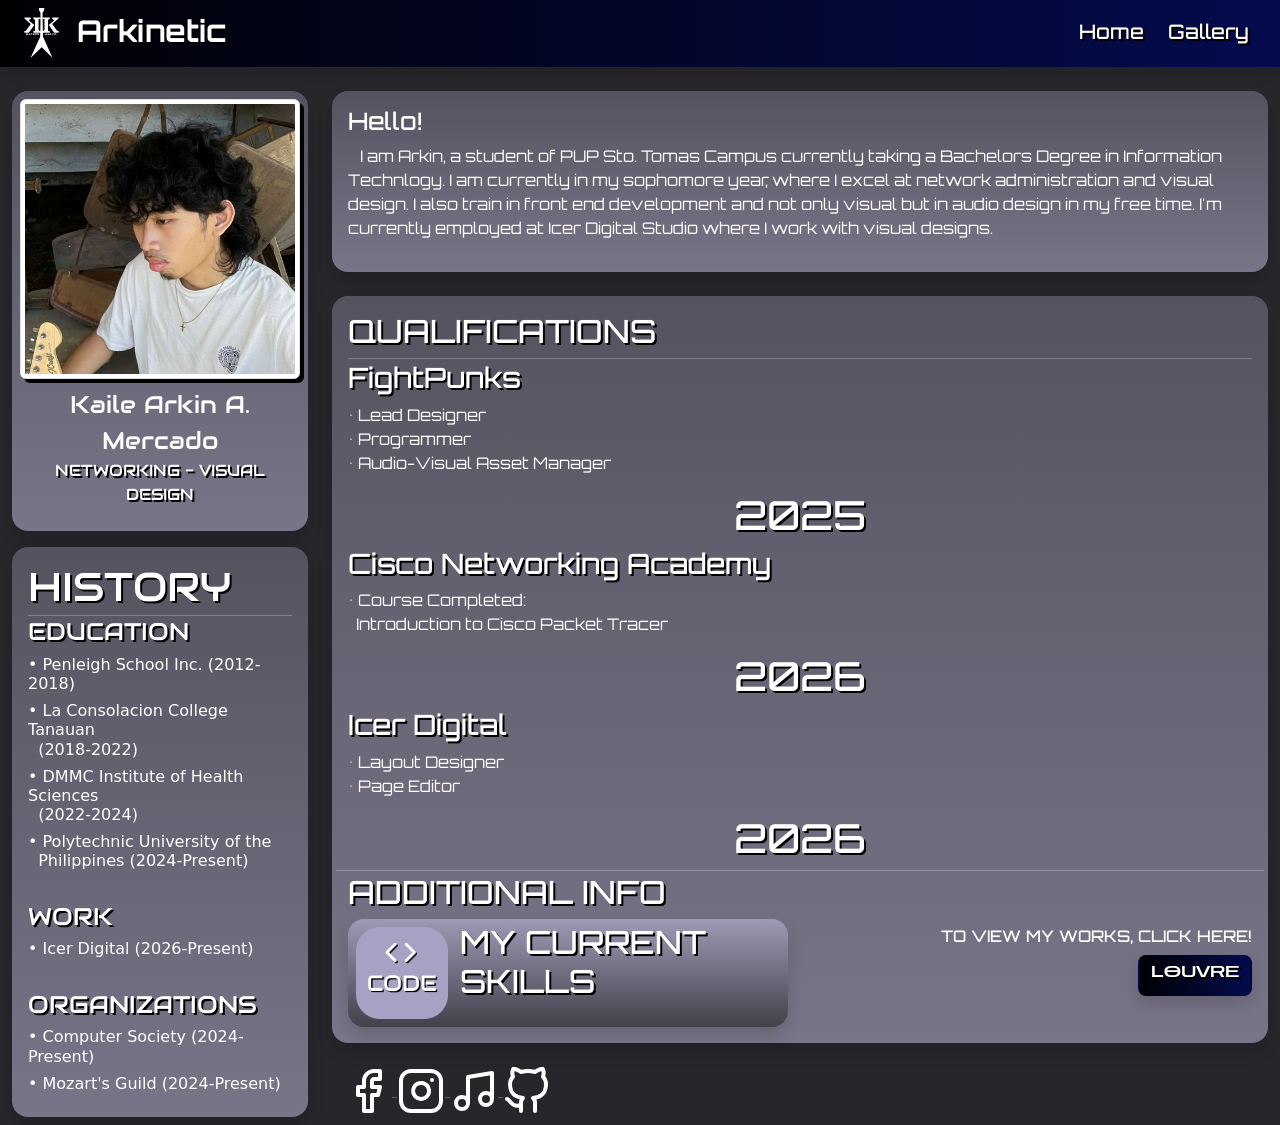
==== index.html @ 3cc71196 "Assets added" ====
<!doctype html>
<html lang="en">

<head>
  <meta charset="utf-8">
  <meta name="viewport" content="width=device-width, initial-scale=1">
  <title>Home</title>
  <link href="https://cdn.jsdelivr.net/npm/bootstrap@5.3.8/dist/css/bootstrap.min.css" rel="stylesheet"
    integrity="sha384-sRIl4kxILFvY47J16cr9ZwB07vP4J8+LH7qKQnuqkuIAvNWLzeN8tE5YBujZqJLB" crossorigin="anonymous">
  <link rel="stylesheet" href="Assets/CSS/style.css">
  <link rel="preconnect" href="https://fonts.googleapis.com">
  <link rel="preconnect" href="https://fonts.gstatic.com" crossorigin>
  <link href="https://fonts.googleapis.com/css2?family=Orbitron:wght@400..900&display=swap" rel="stylesheet">
  <link href="https://fonts.googleapis.com/css2?family=Audiowide&family=Orbitron:wght@400..900&display=swap"
    rel="stylesheet">
  <link
    href="https://fonts.googleapis.com/css2?family=Audiowide&family=Orbitron:wght@400..900&family=Zen+Dots&display=swap"
    rel="stylesheet">

</head>

<body>

  <!--Header-->
  <div class="container-fluid">
    <div class="row py-1 bg-head shadow textshad" style="height: 67px;">
      <div class="col-sm-10 px-4 py-1">
        <a class="navbar-brand orb" href="index.html" style="font-size: 30px;font-weight: bold;  ">
          <img src="Assets/img/logo.svg" alt="Logo" class="image-fluid">&nbsp;
          Arkinetic
        </a>
      </div>
      <div class="col-sm-1 py-3 d-flex gap-4 text-end orb">
        <a class="nav-link" aria-current="page" href="#">
          <h5>Home</h5>
        </a>
        <a class="nav-link" href="gallery.html">
          <h5>Gallery</h5>
        </a>
      </div>
    </div>
  </div>

  <!--Main Body-->
  <div class="container-fluid mt-4 mx-auto">
    <div class="row">

      <div class="col-md-3 d-flex flex-column gap-3 mb-2">

        <div class="container p-2 bg-main rounded-4 shadow text-center aud">
          <img src="Assets/img/profile.jpg" alt="profile" class="img-thumbnail mb-2 shad">
          Kaile Arkin A. Mercado <br>
          <p class="fs-6 textshad">NETWORKING - VISUAL DESIGN</p>
        </div>

        <div class="container p-3 bg-main rounded-4 shadow">
          <h1 class="aud mb-1 fs-1 textshad">HISTORY</h1>
          <hr>
          <h3 class="aud textshad">EDUCATION</h3>
          <h6>• Penleigh School Inc. (2012-2018)</h6>
          <h6>• La Consolacion College Tanauan<br>&nbsp; (2018-2022)</h6>
          <h6>• DMMC Institute of Health Sciences<br>&nbsp; (2022-2024)</h6>
          <h6>• Polytechnic University of the<br>&nbsp; Philippines (2024-Present)</h6><br>

          <h3 class="aud textshad">WORK</h3>
          <h6>• Icer Digital (2026-Present)</h6><br>

          <h3 class="aud textshad">ORGANIZATIONS</h3>
          <h6>• Computer Society (2024-Present)</h6>
          <h6>• Mozart's Guild (2024-Present)</h6>
        </div>
      </div>

      <div class="col-md d-flex flex-column gap-4">

        <div class="container p-3 bg-main rounded-4 shadow orb">
          <h4>Hello!</h4>
          <p class="Zen">&nbsp;&nbsp; I am Arkin, a student of PUP Sto. Tomas Campus currently taking a Bachelors Degree
            in Information Technlogy.
            I am currently in my sophomore year, where I excel at network administration and visual design.
            I also train in front end development and not only visual but in audio design in my free time. I'm currently
            employed at Icer Digital Studio
            where I work with visual designs.</p>
        </div>

        <div class="container p-3 bg-main rounded-4 shadow orb">
          <h2 class="textshad">QUALIFICATIONS</h2>
          <hr>

          <div class="row">
            <div class="col-10">
              <h3 class="textshad">FightPunks</h3>
              <p>• Lead Designer<br>• Programmer<br>• Audio-Visual Asset Manager</p>
            </div>
            <div class="col text-center textshad">
              <h1>2025</h1>
            </div>
          </div>
          <div class="row">
            <div class="col-10">
              <h3 class="textshad">Cisco Networking Academy</h3>
              <p>• Course Completed:<br>&nbsp; Introduction to Cisco Packet Tracer</p>
            </div>
            <div class="col text-center textshad">
              <h1>2026</h1>
            </div>
          </div>
          <div class="row">
            <div class="col-10">
              <h3 class="textshad">Icer Digital</h3>
              <p>• Layout Designer<br>• Page Editor</p>
            </div>
            <div class="col text-center textshad">
              <h1>2026</h1>
            </div><hr>
          </div>
          

          <h2 class="textshad">ADDITIONAL INFO</h2>
          <div class="row d-flex">
            <div class="col-lg-6">
              <div class="container d-flex  p-1 bg-carousel shadow rounded-4 gap-2 orb textshad ">
                <div id="carousel" class="carousel slide p-1 rous" data-bs-ride="carousel"
                  style="width: 100px; height: auto;">
                  <div class="carousel-inner">
                    <div class="carousel-item active">
                      <img src="Assets/img/crsl 1.png" class="d-block w-100" alt="Skill 1">
                    </div>
                    <div class="carousel-item">
                      <img src="Assets/img/crsl 2.png" class="d-block w-100" alt="Skill 2">
                    </div>
                    <div class="carousel-item">
                      <img src="Assets/img/crsl 3.png" class="d-block w-100" alt="Skill 3">
                    </div>
                    <div class="carousel-item">
                      <img src="Assets/img/crsl 4.png" class="d-block w-100" alt="Skill 4">
                    </div>
                  </div>
                </div>
                <h2>MY CURRENT <br>SKILLS</h2>
              </div>
            </div>

            <div class="col-md-6 text-end py-2">
              <H6>TO VIEW MY WORKS, CLICK HERE!</H6>
              <a class="btn bg-head shadow rounded-3" href="gallery.html" role="button">
                <h6 class="zen textshad">LOUVRE</h6>
              </a>
            </div>

          </div>

        </div>

        <div class="container justify-content-center">
          <div class="row justify-content-center">
            <div class="col">
              <a href="">
              <img src="Assets/img/Facebook.svg">
            </a>
            <a href="">
              <img src="Assets/img/Instagram.svg">
            </a>
            <a href="">
              <img src="Assets/img/Music.svg">
            </a>
            <a href="">
              <img src="Assets/img/Github.svg">
            </div>
            </a>
          </div>
        </div>


      </div>

    </div>
  </div>

  <script src="https://cdn.jsdelivr.net/npm/bootstrap@5.3.8/dist/js/bootstrap.bundle.min.js"
    integrity="sha384-FKyoEForCGlyvwx9Hj09JcYn3nv7wiPVlz7YYwJrWVcXK/BmnVDxM+D2scQbITxI"
    crossorigin="anonymous"></script>
</body>

</html>
---- Assets/CSS/style.css ----
/*Colors*/
body {
    background-color: rgb(39, 38, 43);
    color: white;
}

.bg-head {
    background-image: linear-gradient(to right, #010104, #040b4d);
}

.bg-main {
    background-image: linear-gradient(to bottom, #565360, #797589);
}

.bg-carousel {
    background-image: linear-gradient(to top, #43404a, #9f9ab5);
}

/*Text*/
.orb {
    font-family: "orbitron", sans-serif;
}

.aud {
    font-family: "audiowide", sans-serif;
    font-size: 24px;
}

.zen {
    font-family: "zen dots", sans-serif;
    color: white;
}

.textshad {
    text-shadow: 2px 2px black;
}

/*Utilities*/
hr {
    margin-top: 1px;
    margin-bottom: 2px;
}

.shad {
    box-shadow: 4px 4px black
}
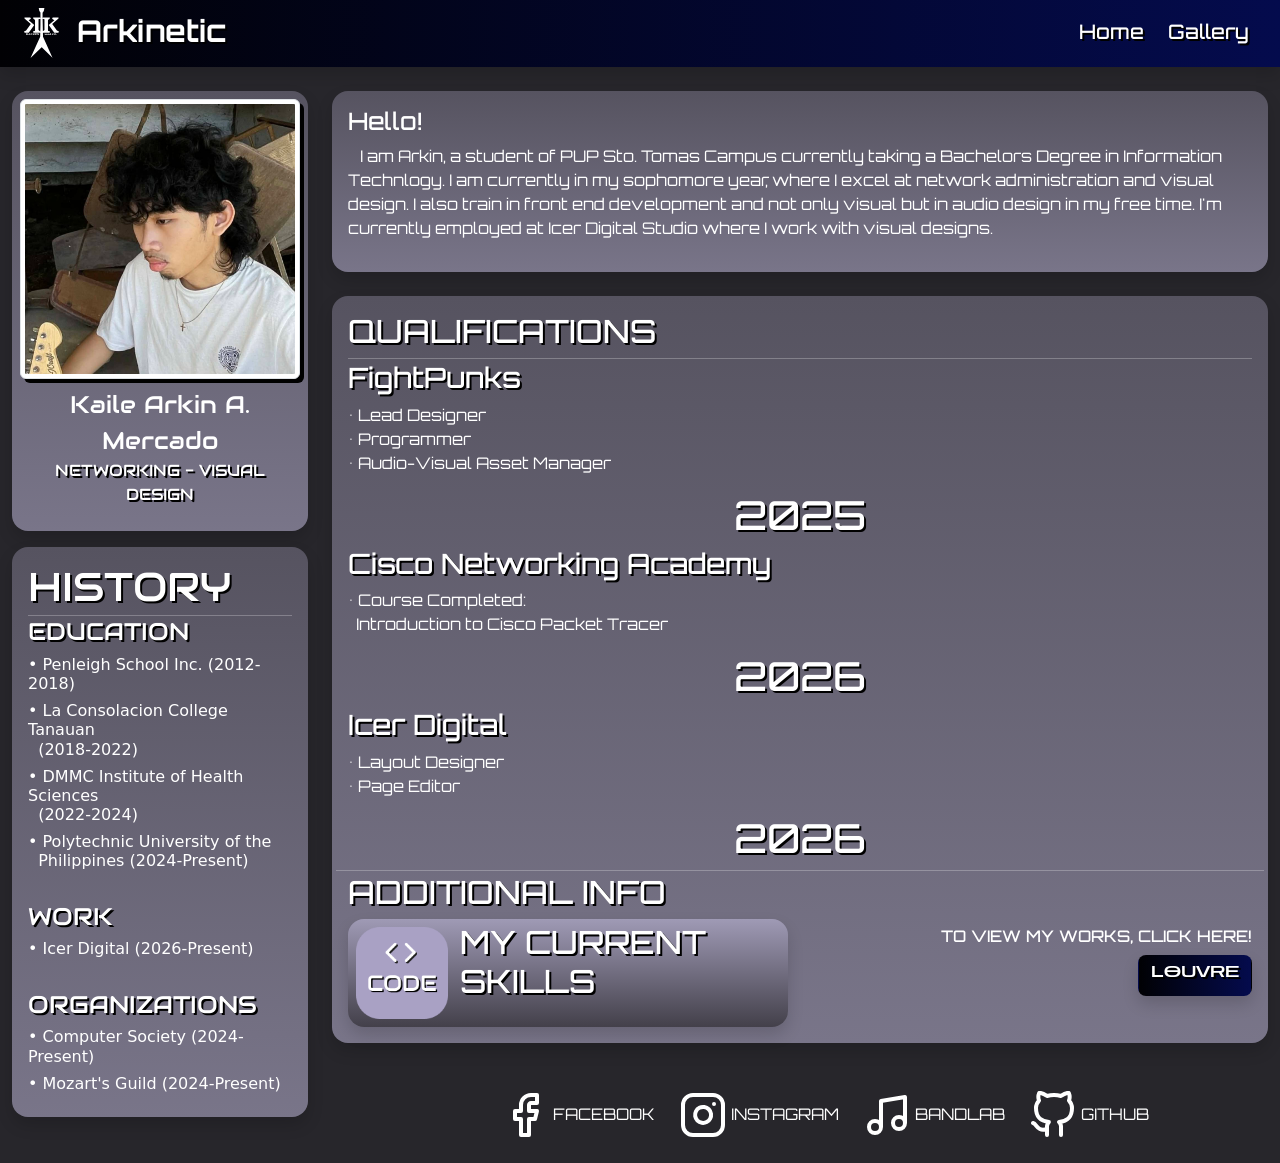
==== commit 46c06b6a: "Completed Index Tab" ====
--- a/index.html
+++ b/index.html
@@ -112,9 +112,10 @@
             </div>
             <div class="col text-center textshad">
               <h1>2026</h1>
-            </div><hr>
+            </div>
+            <hr>
           </div>
-          
+
 
           <h2 class="textshad">ADDITIONAL INFO</h2>
           <div class="row d-flex">
@@ -152,22 +153,29 @@
 
         </div>
 
-        <div class="container justify-content-center">
-          <div class="row justify-content-center">
-            <div class="col">
-              <a href="">
-              <img src="Assets/img/Facebook.svg">
-            </a>
-            <a href="">
-              <img src="Assets/img/Instagram.svg">
-            </a>
-            <a href="">
-              <img src="Assets/img/Music.svg">
-            </a>
-            <a href="">
-              <img src="Assets/img/Github.svg">
+        <div class="container-fluid">
+          <div class="row d-flex">
+            <div class="col-sm-3 py-4 links">
+              <div class="container d-flex gap-4">
+                <a class="navbar-brand orb" href="https://www.facebook.com/KaiKenMerc">
+                  <img src="Assets/img/Facebook.svg">
+                  FACEBOOK  
+                </a>
+                <a class="navbar-brand orb" href="https://www.instagram.com/arkinetic_/">
+                  <img src="Assets/img/Instagram.svg">
+                  INSTAGRAM
+                </a>
+                <a class="navbar-brand orb" href="https://www.bandlab.com/ledzepfloyd">
+                  <img src="Assets/img/Music.svg">
+                  BANDLAB
+                </a>
+                <a class="navbar-brand orb" href="https://github.com/Arkinetic-1">
+                  <img src="Assets/img/Github.svg">
+                  GITHUB
+                </a>
+              </div>
             </div>
-            </a>
+
           </div>
         </div>
 
--- a/Assets/CSS/style.css
+++ b/Assets/CSS/style.css
@@ -43,4 +43,8 @@
 
 .shad {
     box-shadow: 4px 4px black
+}
+
+.links {
+    margin-left: 145px;
 }
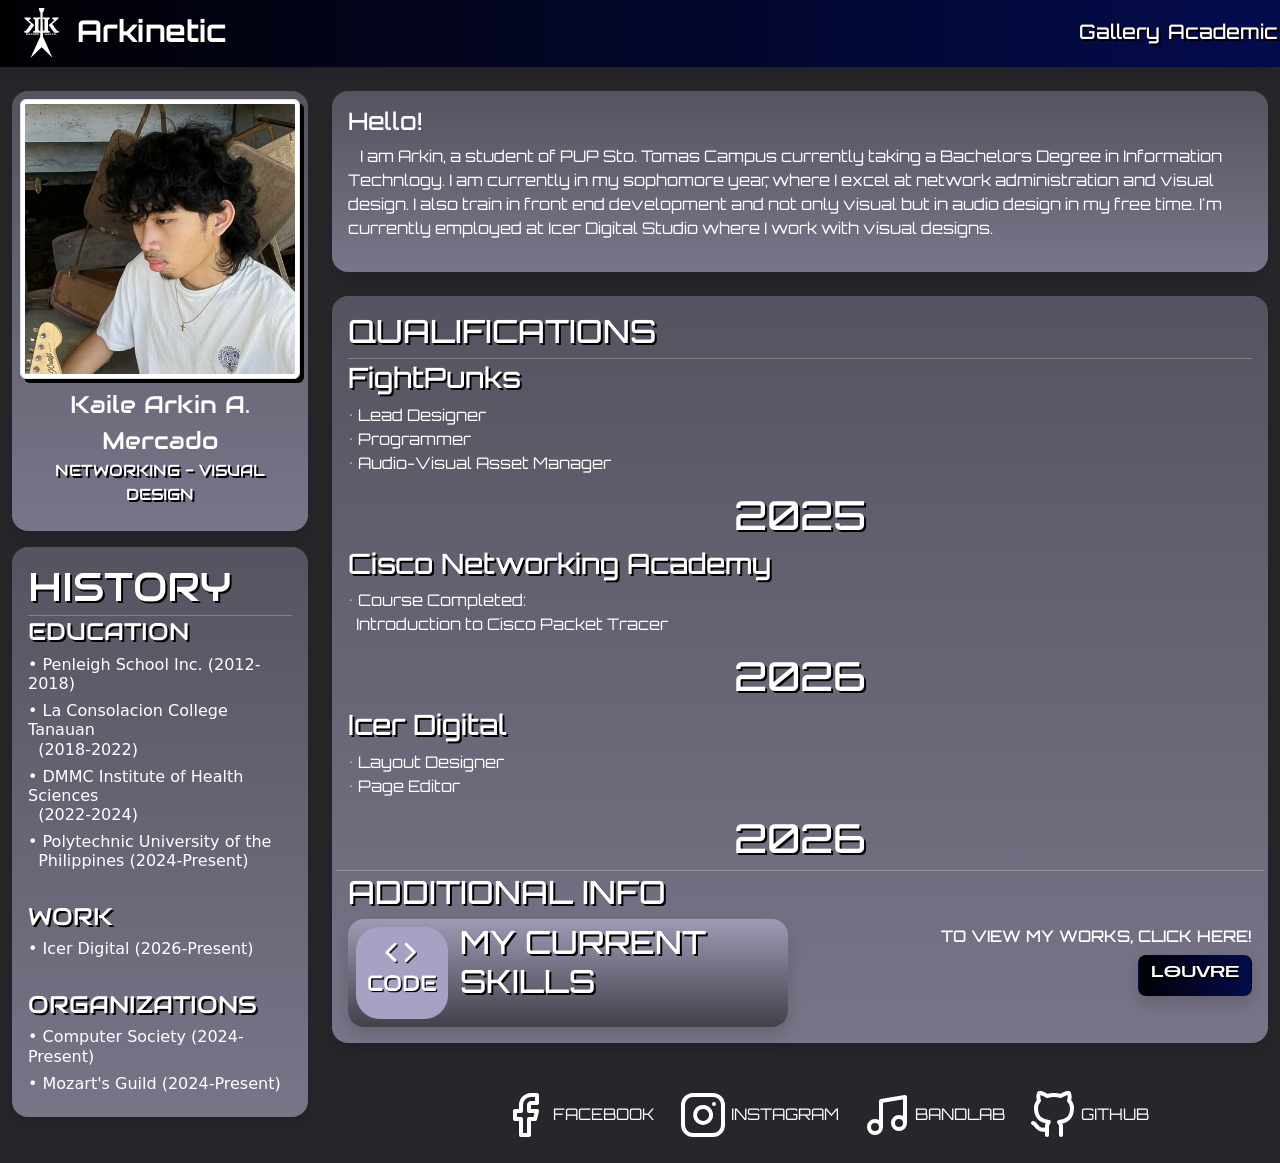
==== commit 2be636bf: "Initialized Academic Page with Initial Link Testing" ====
--- a/index.html
+++ b/index.html
@@ -5,6 +5,7 @@
   <meta charset="utf-8">
   <meta name="viewport" content="width=device-width, initial-scale=1">
   <title>Home</title>
+  <link rel="icon" type="image/x-icon" href="Assets/img/logo.svg">
   <link href="https://cdn.jsdelivr.net/npm/bootstrap@5.3.8/dist/css/bootstrap.min.css" rel="stylesheet"
     integrity="sha384-sRIl4kxILFvY47J16cr9ZwB07vP4J8+LH7qKQnuqkuIAvNWLzeN8tE5YBujZqJLB" crossorigin="anonymous">
   <link rel="stylesheet" href="Assets/CSS/style.css">
@@ -24,18 +25,18 @@
   <!--Header-->
   <div class="container-fluid">
     <div class="row py-1 bg-head shadow textshad" style="height: 67px;">
-      <div class="col-sm-10 px-4 py-1">
+      <div class="col-8 col-sm-10 px-4 py-1">
         <a class="navbar-brand orb" href="index.html" style="font-size: 30px;font-weight: bold;  ">
           <img src="Assets/img/logo.svg" alt="Logo" class="image-fluid">&nbsp;
           Arkinetic
         </a>
       </div>
-      <div class="col-sm-1 py-3 d-flex gap-4 text-end orb">
-        <a class="nav-link" aria-current="page" href="#">
-          <h5>Home</h5>
-        </a>
+      <div class="col-4 col-sm-1 py-3 d-flex gap-2 text-end orb mx-0">
         <a class="nav-link" href="gallery.html">
           <h5>Gallery</h5>
+        </a>
+        <a class="nav-link" href="academic.html">
+          <h5>Academic</h5>
         </a>
       </div>
     </div>
--- a/Assets/CSS/style.css
+++ b/Assets/CSS/style.css
@@ -47,4 +47,14 @@
 
 .links {
     margin-left: 145px;
-}+}
+
+.ts9case {
+    background-color: #53AC53;
+}
+
+.ts9plate {
+    background-color: #BBC2CC;
+    border-color: #010104;
+    border-width: 3px;
+}
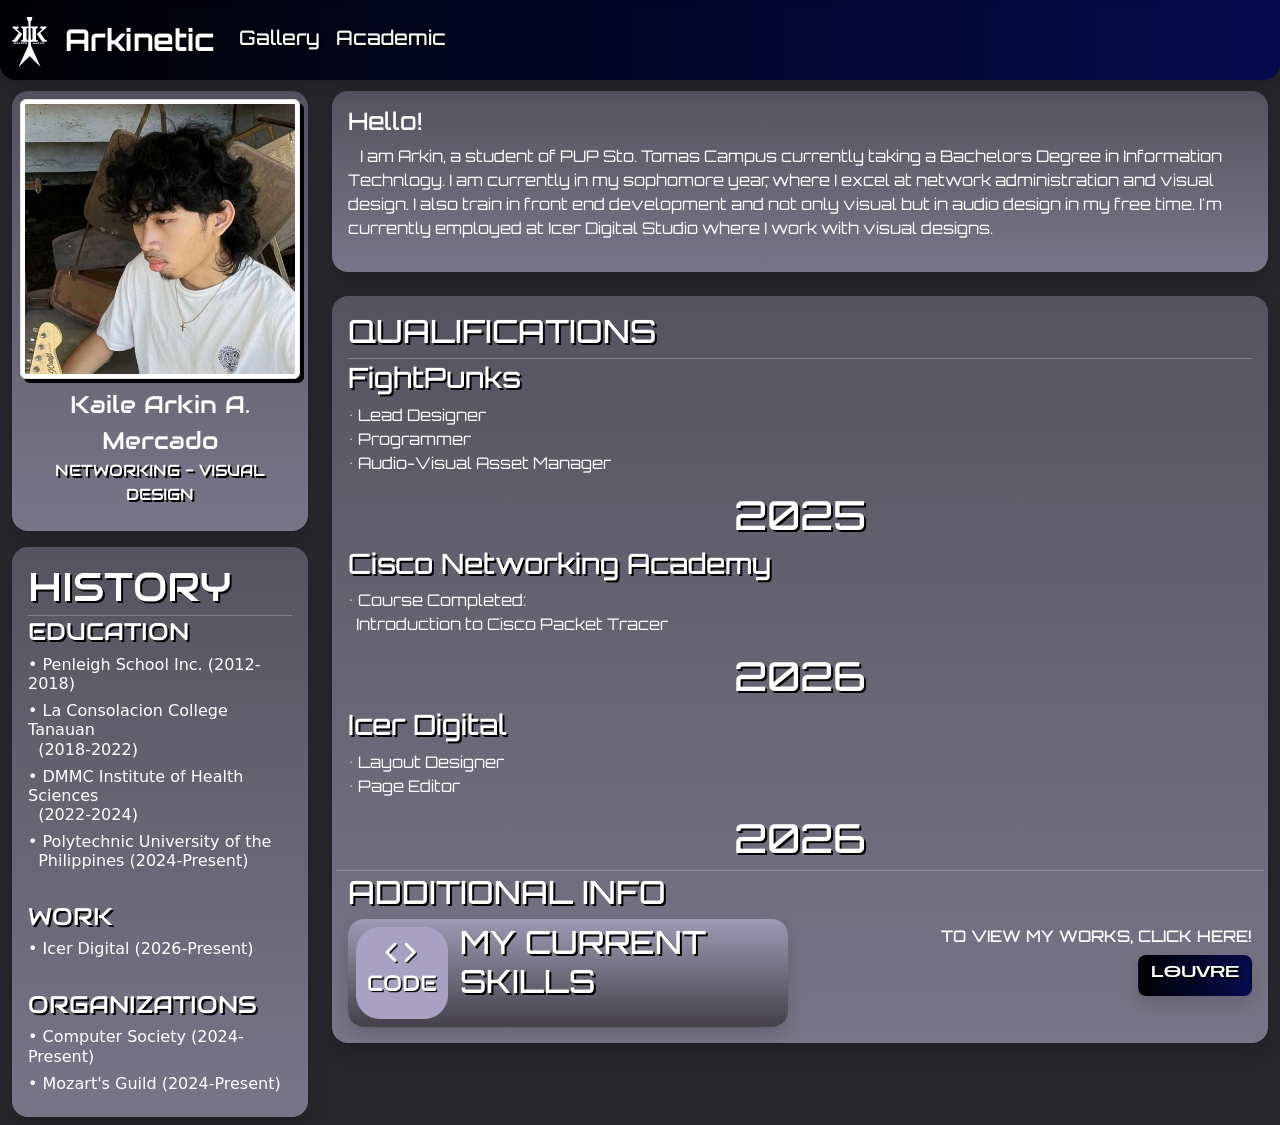
==== commit 84dcf873: "Reworked Navbar System and Home Page Responsiveness" ====
--- a/index.html
+++ b/index.html
@@ -24,21 +24,34 @@
 
   <!--Header-->
   <div class="container-fluid">
+
     <div class="row py-1 bg-head shadow textshad" style="height: 67px;">
-      <div class="col-8 col-sm-10 px-4 py-1">
-        <a class="navbar-brand orb" href="index.html" style="font-size: 30px;font-weight: bold;  ">
-          <img src="Assets/img/logo.svg" alt="Logo" class="image-fluid">&nbsp;
-          Arkinetic
-        </a>
-      </div>
-      <div class="col-4 col-sm-1 py-3 d-flex gap-2 text-end orb mx-0">
-        <a class="nav-link" href="gallery.html">
-          <h5>Gallery</h5>
-        </a>
-        <a class="nav-link" href="academic.html">
-          <h5>Academic</h5>
-        </a>
-      </div>
+      <nav class="navbar navbar-expand-sm bg-head shadow textshad rounded-4 d-flex">
+        <div class="container-fluid">
+          <a class="navbar-brand orb text-white" href="index.html" style="font-size: 30px;font-weight: bold;  ">
+            <img src="Assets/img/logo.svg" alt="Logo" class="image-fluid">&nbsp;
+            Arkinetic
+          </a>
+          <button class="navbar-toggler bg-white" type="button" data-bs-toggle="collapse" data-bs-target="#navbarNav"
+            aria-controls="navbarNav" aria-expanded="false" aria-label="Toggle navigation">
+            <span class="navbar-toggler-icon"></span>
+          </button>
+          <div class="collapse navbar-collapse" id="navbarNav">
+            <ul class="navbar-nav">
+              <li class="nav-item text-end orb">
+                <a class="nav-link text-light" href="gallery.html">
+                  <h5>Gallery</h5>
+                </a>
+              </li>
+              <li class="nav-item text-end orb">
+                <a class="nav-link text-light" href="academic.html">
+                  <h5>Academic</h5>
+                </a>
+              </li>
+            </ul>
+          </div>
+        </div>
+      </nav>
     </div>
   </div>
 
@@ -154,13 +167,13 @@
 
         </div>
 
-        <div class="container-fluid">
+        <!-- <div class="container-fluid">
           <div class="row d-flex">
-            <div class="col-sm-3 py-4 links">
+            <div class="col-12 py-4 links">
               <div class="container d-flex gap-4">
                 <a class="navbar-brand orb" href="https://www.facebook.com/KaiKenMerc">
                   <img src="Assets/img/Facebook.svg">
-                  FACEBOOK  
+                  FACEBOOK
                 </a>
                 <a class="navbar-brand orb" href="https://www.instagram.com/arkinetic_/">
                   <img src="Assets/img/Instagram.svg">
@@ -176,9 +189,8 @@
                 </a>
               </div>
             </div>
-
-          </div>
-        </div>
+          </div>
+        </div> -->
 
 
       </div>
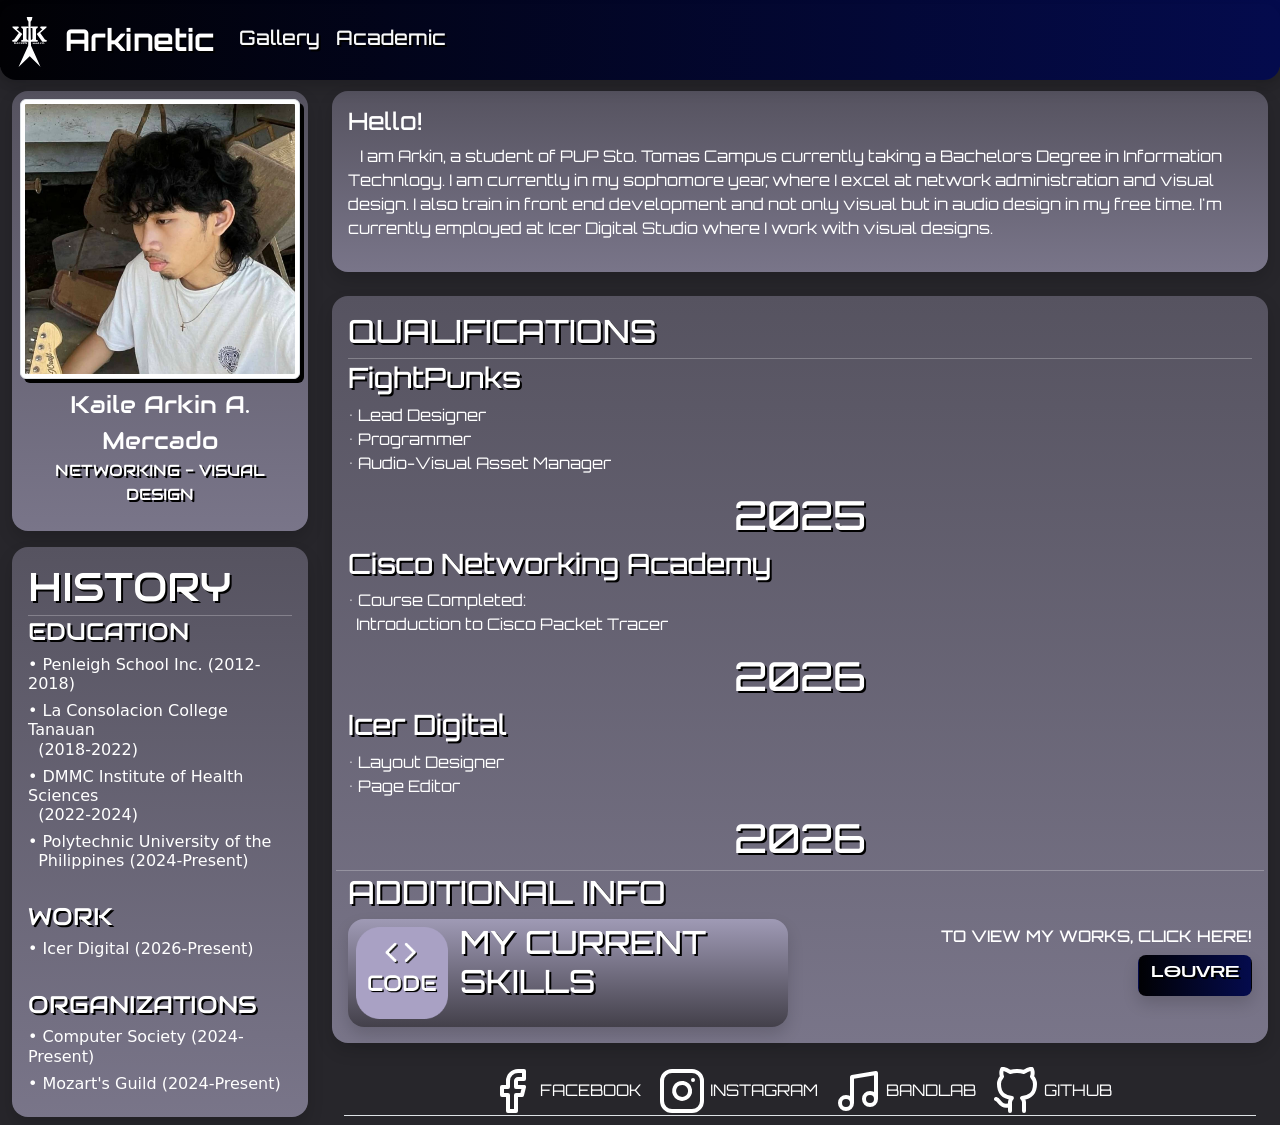
==== commit c90ee3ad: "Reworked Social Media Links Responsiveness" ====
--- a/index.html
+++ b/index.html
@@ -167,10 +167,39 @@
 
         </div>
 
-        <!-- <div class="container-fluid">
-          <div class="row d-flex">
-            <div class="col-12 py-4 links">
-              <div class="container d-flex gap-4">
+        <div class="container">
+          <ul class="nav nav-tabs justify-content-center gap-3">
+            <li class="nav-item">
+              <a class="navbar-brand orb" href="https://www.facebook.com/KaiKenMerc">
+                <img src="Assets/img/Facebook.svg">
+                FACEBOOK
+              </a>
+            </li>
+            <li class="nav-item">
+              <a class="navbar-brand orb" href="https://www.instagram.com/arkinetic_/">
+                <img src="Assets/img/Instagram.svg">
+                INSTAGRAM
+              </a>
+            </li>
+            <li class="nav-item">
+              <a class="navbar-brand orb" href="https://www.bandlab.com/ledzepfloyd">
+                <img src="Assets/img/Music.svg">
+                BANDLAB
+              </a>
+            </li>
+            <li class="nav-item">
+              <a class="navbar-brand orb" href="https://github.com/Arkinetic-1">
+                <img src="Assets/img/Github.svg">
+                GITHUB
+              </a>
+            </li>
+          </ul>
+        </div>
+
+
+      </div>
+      <!-- <div class="col-12 py-4 links">
+            <div class="container d-flex gap-4">
                 <a class="navbar-brand orb" href="https://www.facebook.com/KaiKenMerc">
                   <img src="Assets/img/Facebook.svg">
                   FACEBOOK
@@ -188,12 +217,7 @@
                   GITHUB
                 </a>
               </div>
-            </div>
-          </div>
-        </div> -->
-
-
-      </div>
+          </div> -->
 
     </div>
   </div>
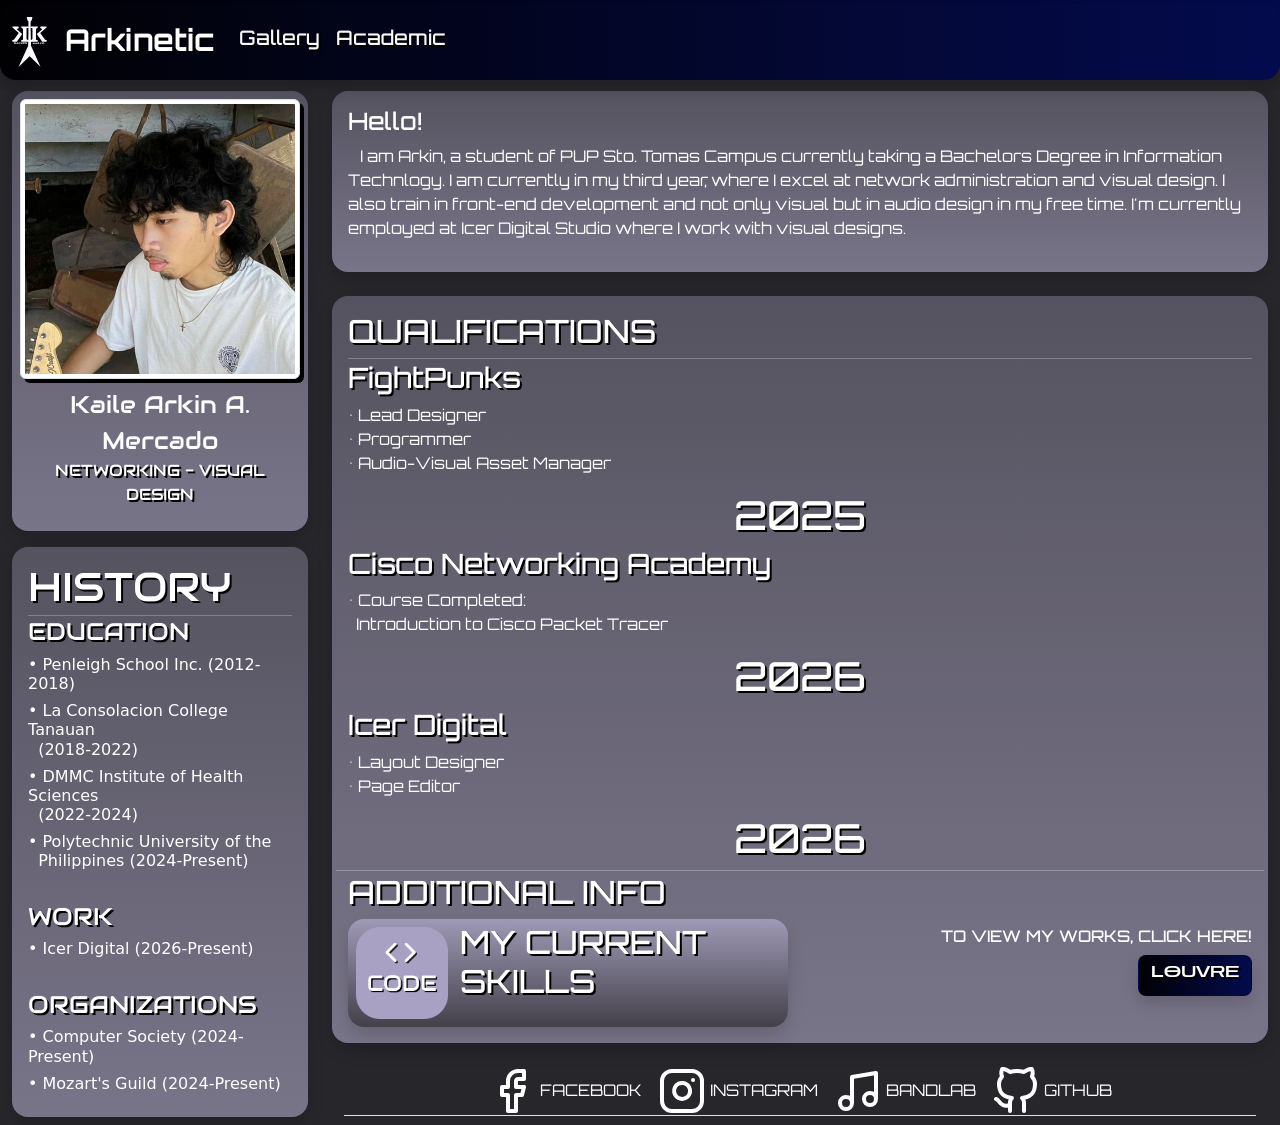
==== commit 794fb4a5: "Updated User Bio" ====
--- a/index.html
+++ b/index.html
@@ -91,8 +91,8 @@
           <h4>Hello!</h4>
           <p class="Zen">&nbsp;&nbsp; I am Arkin, a student of PUP Sto. Tomas Campus currently taking a Bachelors Degree
             in Information Technlogy.
-            I am currently in my sophomore year, where I excel at network administration and visual design.
-            I also train in front end development and not only visual but in audio design in my free time. I'm currently
+            I am currently in my third year, where I excel at network administration and visual design.
+            I also train in front-end development and not only visual but in audio design in my free time. I'm currently
             employed at Icer Digital Studio
             where I work with visual designs.</p>
         </div>
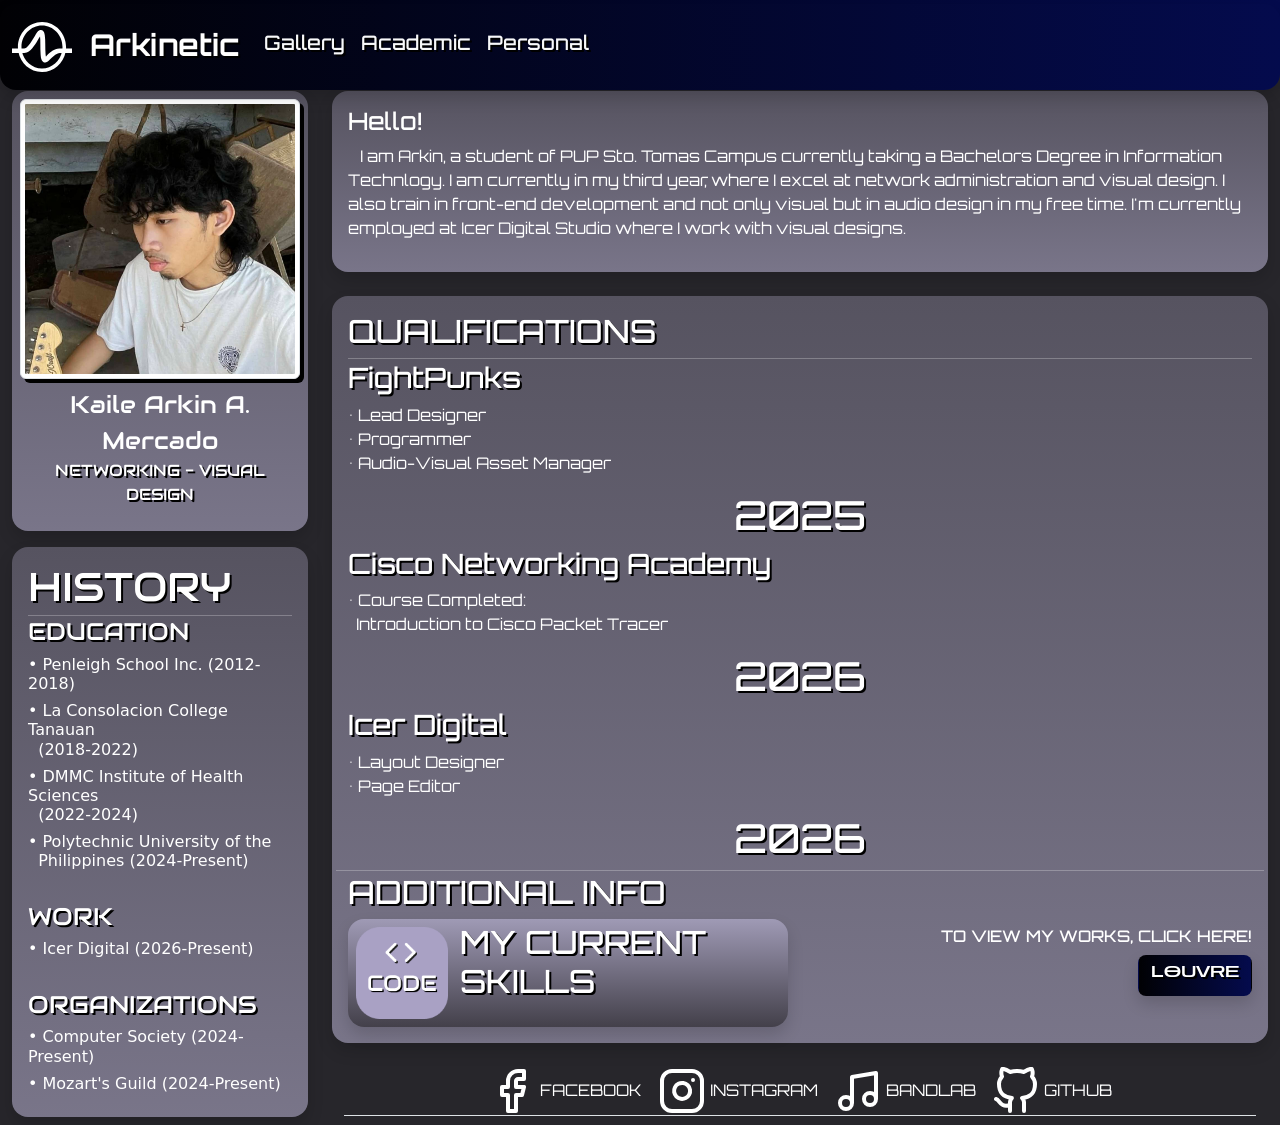
==== commit b8a3192c: "Implemented Personal Projects Page" ====
--- a/index.html
+++ b/index.html
@@ -48,6 +48,11 @@
                   <h5>Academic</h5>
                 </a>
               </li>
+              <li class="nav-item text-end orb">
+                <a class="nav-link text-light" href="personal.html">
+                  <h5>Personal</h5>
+                </a>
+              </li>
             </ul>
           </div>
         </div>
--- a/Assets/CSS/style.css
+++ b/Assets/CSS/style.css
@@ -35,6 +35,11 @@
     text-shadow: 2px 2px black;
 }
 
+.ast {
+    font-family: "asset", serif;
+    color: white;
+}
+
 /*Utilities*/
 hr {
     margin-top: 1px;
@@ -49,6 +54,12 @@
     margin-left: 145px;
 }
 
+/*Pedals*/
+
+.stomp {
+    background-image: linear-gradient(to left, #A9A9A9, #D3D3D3);
+}
+
 .ts9case {
     background-color: #53AC53;
 }
@@ -56,5 +67,18 @@
 .ts9plate {
     background-color: #BBC2CC;
     border-color: #010104;
-    border-width: 3px;
+    border-width: 4px;
 }
+
+.kloncase {
+    background-color: #c97f04;
+}
+
+.klonplate {
+    background-color: #71797E;
+}
+
+.klontext {
+    font-family: 'Times New Roman', Times, serif;
+    color: #401f16
+}
